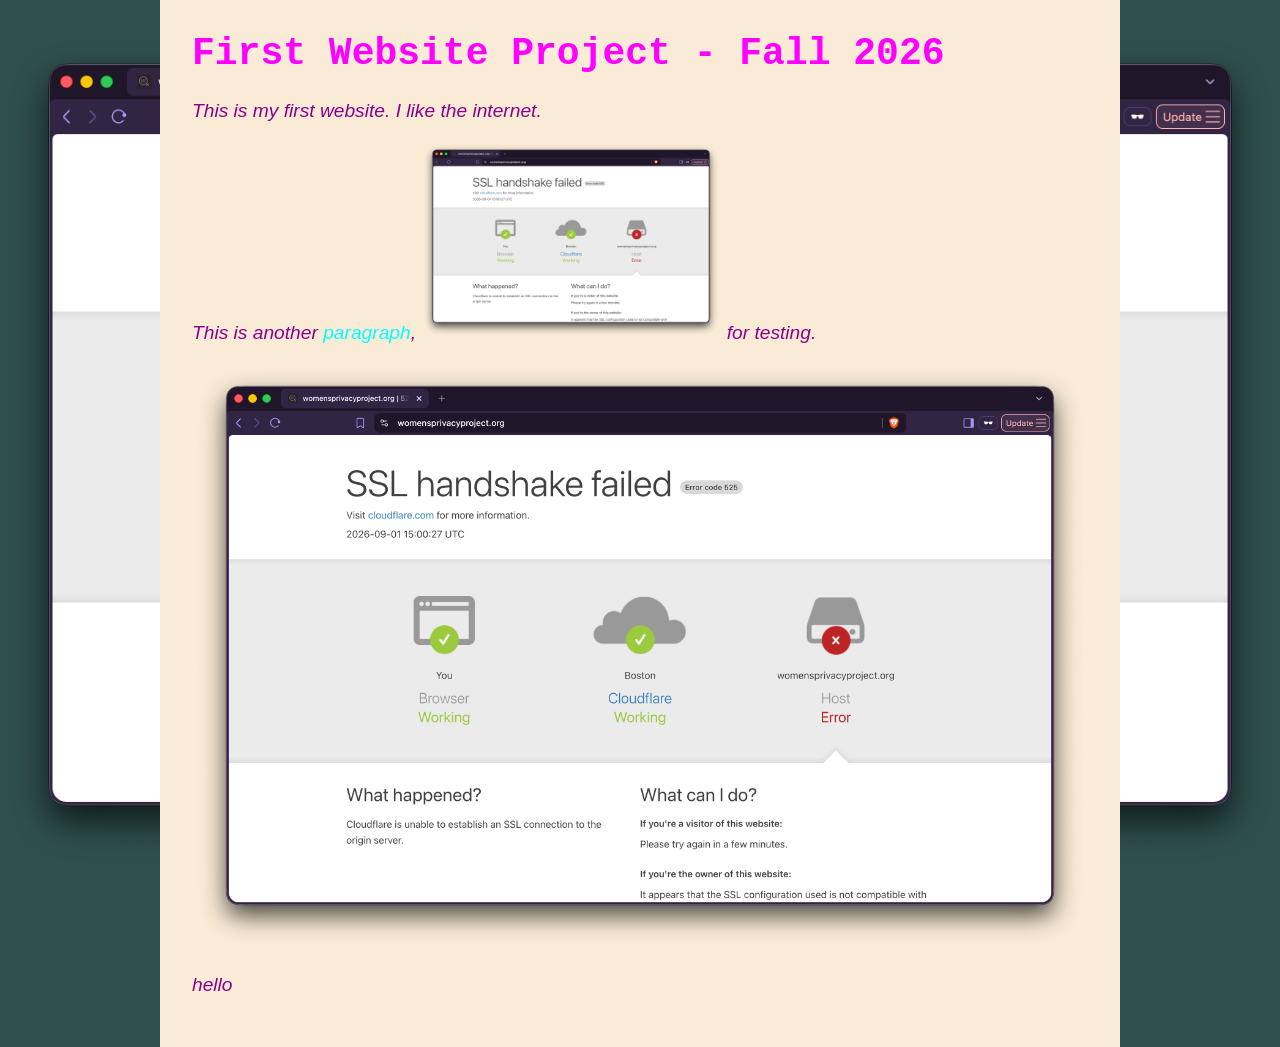
==== index.html @ ccb057b9 "first commit" ====
<!DOCTYPE html>
<html lang="en">
    <head>
        <meta charset="UTF-8" />
        <title>First Website Project - Fall 2026</title>
        <style type="text/css">
            body {
                background-color: darkslategrey;
                margin: 0;
                background-image: url(picture.png);
                background-size:contain;
                background-position: center;
                background-repeat:no-repeat;
                background-attachment:fixed;
            }
            div#main-container {
                background-color: antiquewhite;
                width: 70vw;
                margin:auto;
                padding: 2em;
                height: auto;
            }
            h1 {
                color: fuchsia;
                font-family: 'Courier New', Courier, monospace;
                font-size: 2.375em;
                margin-top: 0;
            }
            p {
                color: darkmagenta;
                font-family: Arial, sans-serif;
                font-size: 1.2em;
                font-style: italic;
            }
            a {
                color: aqua !important;
                text-decoration: none;
            }
            /* my comment */
            a:hover {
                color:blueviolet;
                text-decoration: underline;
            }
            img {
                width: 100%;
                height: auto;
            }
        </style>
    </head>
    <body>
        <div id="main-container">
            <h1>First Website Project - Fall 2026</h1>
            <!-- comment -->
            <p>This is my first website. I like the internet.</p>
            <p>This is another <a href="https://www.google.com/" target="_blank">paragraph</a>, <img style="width: 300px;" src="picture.png" /> for testing.</p>
            <p><img src="picture.png" /></p>
            <p>hello</p>
        </div>
    </body>
</html>
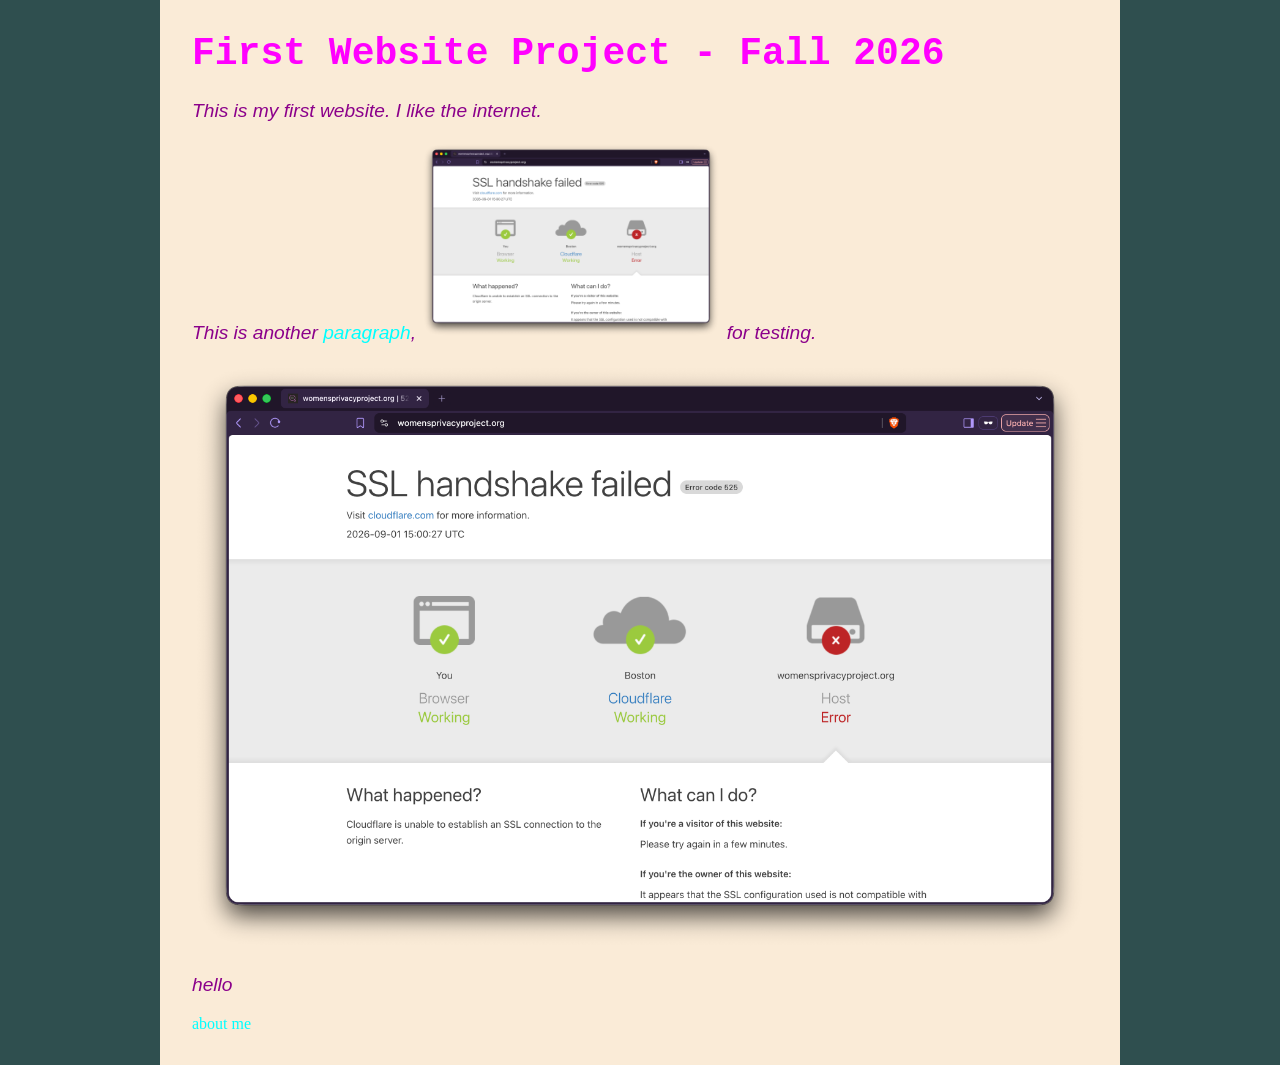
==== commit 0575b246: "test" ====
--- a/index.html
+++ b/index.html
@@ -3,58 +3,17 @@
     <head>
         <meta charset="UTF-8" />
         <title>First Website Project - Fall 2026</title>
-        <style type="text/css">
-            body {
-                background-color: darkslategrey;
-                margin: 0;
-                background-image: url(picture.png);
-                background-size:contain;
-                background-position: center;
-                background-repeat:no-repeat;
-                background-attachment:fixed;
-            }
-            div#main-container {
-                background-color: antiquewhite;
-                width: 70vw;
-                margin:auto;
-                padding: 2em;
-                height: auto;
-            }
-            h1 {
-                color: fuchsia;
-                font-family: 'Courier New', Courier, monospace;
-                font-size: 2.375em;
-                margin-top: 0;
-            }
-            p {
-                color: darkmagenta;
-                font-family: Arial, sans-serif;
-                font-size: 1.2em;
-                font-style: italic;
-            }
-            a {
-                color: aqua !important;
-                text-decoration: none;
-            }
-            /* my comment */
-            a:hover {
-                color:blueviolet;
-                text-decoration: underline;
-            }
-            img {
-                width: 100%;
-                height: auto;
-            }
-        </style>
+        <link rel="stylesheet" href="style.css" />
     </head>
     <body>
         <div id="main-container">
             <h1>First Website Project - Fall 2026</h1>
             <!-- comment -->
             <p>This is my first website. I like the internet.</p>
-            <p>This is another <a href="https://www.google.com/" target="_blank">paragraph</a>, <img style="width: 300px;" src="picture.png" /> for testing.</p>
-            <p><img src="picture.png" /></p>
+            <p>This is another <a href="https://www.google.com/" target="_blank">paragraph</a>, <img style="width: 300px;" src="images/picture.png" /> for testing.</p>
+            <p><img src="images/picture.png" /></p>
             <p>hello</p>
+            <a href="/about">about me</a>
         </div>
     </body>
 </html>
--- a/style.css
+++ b/style.css
@@ -0,0 +1,58 @@
+body {
+    background-color: darkslategrey;
+    margin: 0;
+    background-size:contain;
+    background-position: center;
+    background-repeat:no-repeat;
+    background-attachment:fixed;
+}
+div#main-container {
+    background-color: antiquewhite;
+    width: 70vw;
+    margin:auto;
+    padding: 2em;
+    height: auto;
+}
+h1 {
+    color: fuchsia;
+    font-family: 'Courier New', Courier, monospace;
+    font-size: 2.375em;
+    margin-top: 0;
+}
+p {
+    color: darkmagenta;
+    font-family: Arial, sans-serif;
+    font-size: 1.2em;
+    font-style: italic;
+}
+a {
+    color: aqua !important;
+    text-decoration: none;
+}
+
+a:hover {
+
+}
+/* my comment */
+a:hover {
+    color:blueviolet;
+    text-decoration: underline;
+}
+img {
+    width: 100%;
+    height: auto;
+}
+
+header, footer {
+    background-color: red;
+}
+.navigation {
+    background-color: blue;
+    border:4px solid aqua;
+}
+nav {
+    background-color: purple;
+}
+.feature {
+    background-color:green;
+}
